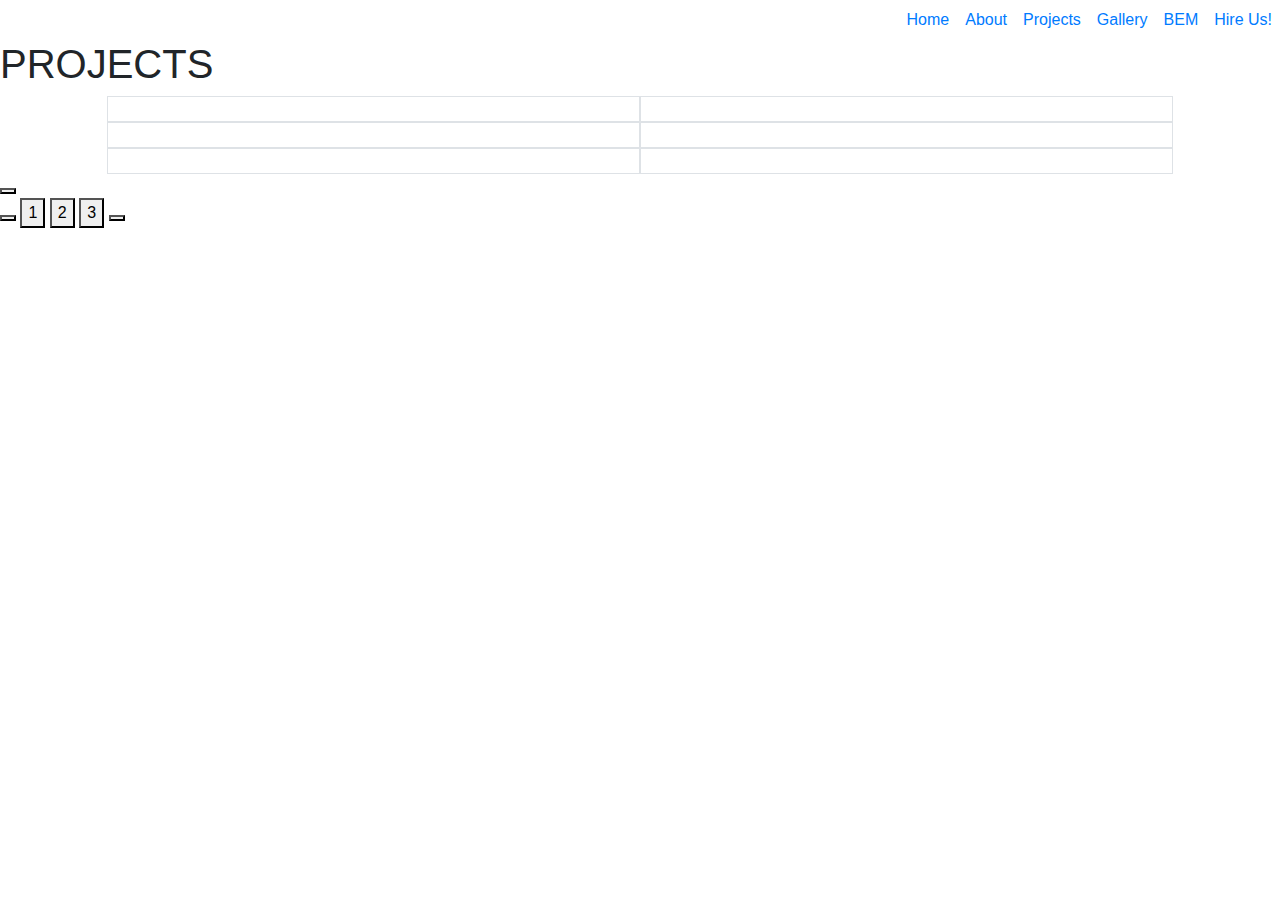
==== index.html @ 16f884eb "Add files via upload" ====
<!DOCTYPE html>
<html lang="en">
<head>
    <meta charset="UTF-8">
    <meta name="viewport" content="width=device-width, initial-scale=1.0">
    <meta http-equiv="X-UA-Compatible" content="ie=edge">
    <title>BISMIT Projects</title>
    <link rel="icon" type="image/ico" href="imgs/logoBisMitSmall.png" />
    <!-- CDN -->
    <link rel="stylesheet" href="https://stackpath.bootstrapcdn.com/bootstrap/4.3.1/css/bootstrap.min.css" integrity="sha384-ggOyR0iXCbMQv3Xipma34MD+dH/1fQ784/j6cY/iJTQUOhcWr7x9JvoRxT2MZw1T" crossorigin="anonymous">
    <!-- CSS -->
    <link rel="stylesheet" href="https://use.fontawesome.com/releases/v5.3.1/css/all.css" integrity="sha384-mzrmE5qonljUremFsqc01SB46JvROS7bZs3IO2EmfFsd15uHvIt+Y8vEf7N7fWAU" crossorigin="anonymous">
    <link rel="stylesheet" href="main.css">
    <!-- Fonts -->
    <link href="https://fonts.googleapis.com/css?family=Muli&display=swap" rel="stylesheet">
    <link href="https://fonts.googleapis.com/css?family=Rubik:700&display=swap" rel="stylesheet">
</head>
<body>
  <!-- navbar -->
    <nav class="navbar navbar-expand-lg p-0">
        <a class="navbar-brand pl-2" href="#"><img id="logo"src="imgs/logoBisMit.png" alt=""></a>
        <button id="burger" class="navbar-toggler navbar-dark" type="button" data-toggle="collapse" data-target="#navbarNav" aria-controls="navbarNav" aria-expanded="false" aria-label="Toggle navigation">
          <span class="navbar-toggler-icon"></span>
        </button>
        <div class="collapse navbar-collapse my-0" id="navbarNav">
          <ul id="navElements"class="navbar-nav ml-auto align-items-center">
            <li class="nav-item">
              <a class="nav-link" href="#">Home <span class="sr-only">(current)</span></a>
            </li>
            <li class="nav-item">
              <a class="nav-link" href="#">About</a>
            </li>
            <li class="nav-item">
              <a id="active" class="nav-link" href="#">Projects</a>
            </li>
            <li class="nav-item">
              <a class="nav-link" href="#">Gallery</a>
            </li>
            <li class="nav-item">
              <a class="nav-link" href="#">BEM</a>
            </li>
            <li id="hireUs"class="nav-item">
              <a class="nav-link" href="#">Hire Us!</a>
            </li>
          </ul>
        </div>
      </nav>
      <!-- end of navbar -->
      <!-- beginning of gallery section -->
      <section class="gallery">
        <div id="header"><h1 id="mainTitle">PROJECTS</h1></div>
        <div class="content">
            <div class="tiles container-fluid">
                <div class="row flex-wrap justify-content-center">
                  <div class="tile col-10 col-md-5 border"><img class="img-fluid" src="imgs/webPage.png" alt=""></div>
                  <div class="tile col-10 col-md-5 border"><img class="img-fluid" src="imgs/webPage.png" alt=""></div>
                </div>
            </div>
            <div class="tiles container-fluid">
                <div class="row justify-content-center">
                  <div class="tile col-10 col-md-5 border"><img class="img-fluid" src="imgs/webPage.png" alt=""></div>
                  <div class="tile col-10 col-md-5 border"><img class="img-fluid" src="imgs/webPage.png" alt=""></div>
                </div>
            </div>
            <div class="tiles container-fluid">
                <div class="row justify-content-center">
                  <div class="tile col-10 col-md-5 border"><img class="img-fluid" src="imgs/webPage.png" alt=""></div>
                  <div class="tile col-10 col-md-5 border"><img class="img-fluid" src="imgs/webPage.png" alt=""></div>
                </div>
            </div>
        </div>
        <!-- scroll to top button -->
        <button id="upBtn"><i class="fas fa-chevron-up fa-2x"></i></button>
        <!-- page numbers -->
        <div id="paginator">
            <button class="sideBtn"><i class="fas fa-chevron-left fa-2x"></i></button>
            <button class="numBtn">1</button>
            <button class="numBtn">2</button>
            <button class="numBtn">3</button>
            <button class="sideBtn"><i class="fas fa-chevron-right fa-2x sideBtn"></i></button>
        </div>
      </section>
      <!-- other sections -->
      <section class="contact"></section>
      <section class="location"></section>
      <section class="sosmed"></section>
</body>
<!-- scripts -->
<script src="main.js"></script>
<script src="https://code.jquery.com/jquery-3.3.1.slim.min.js" integrity="sha384-q8i/X+965DzO0rT7abK41JStQIAqVgRVzpbzo5smXKp4YfRvH+8abtTE1Pi6jizo" crossorigin="anonymous"></script>
<script src="https://cdnjs.cloudflare.com/ajax/libs/popper.js/1.14.7/umd/popper.min.js" integrity="sha384-UO2eT0CpHqdSJQ6hJty5KVphtPhzWj9WO1clHTMGa3JDZwrnQq4sF86dIHNDz0W1" crossorigin="anonymous"></script>
<script src="https://stackpath.bootstrapcdn.com/bootstrap/4.3.1/js/bootstrap.min.js" integrity="sha384-JjSmVgyd0p3pXB1rRibZUAYoIIy6OrQ6VrjIEaFf/nJGzIxFDsf4x0xIM+B07jRM" crossorigin="anonymous"></script>
</html>
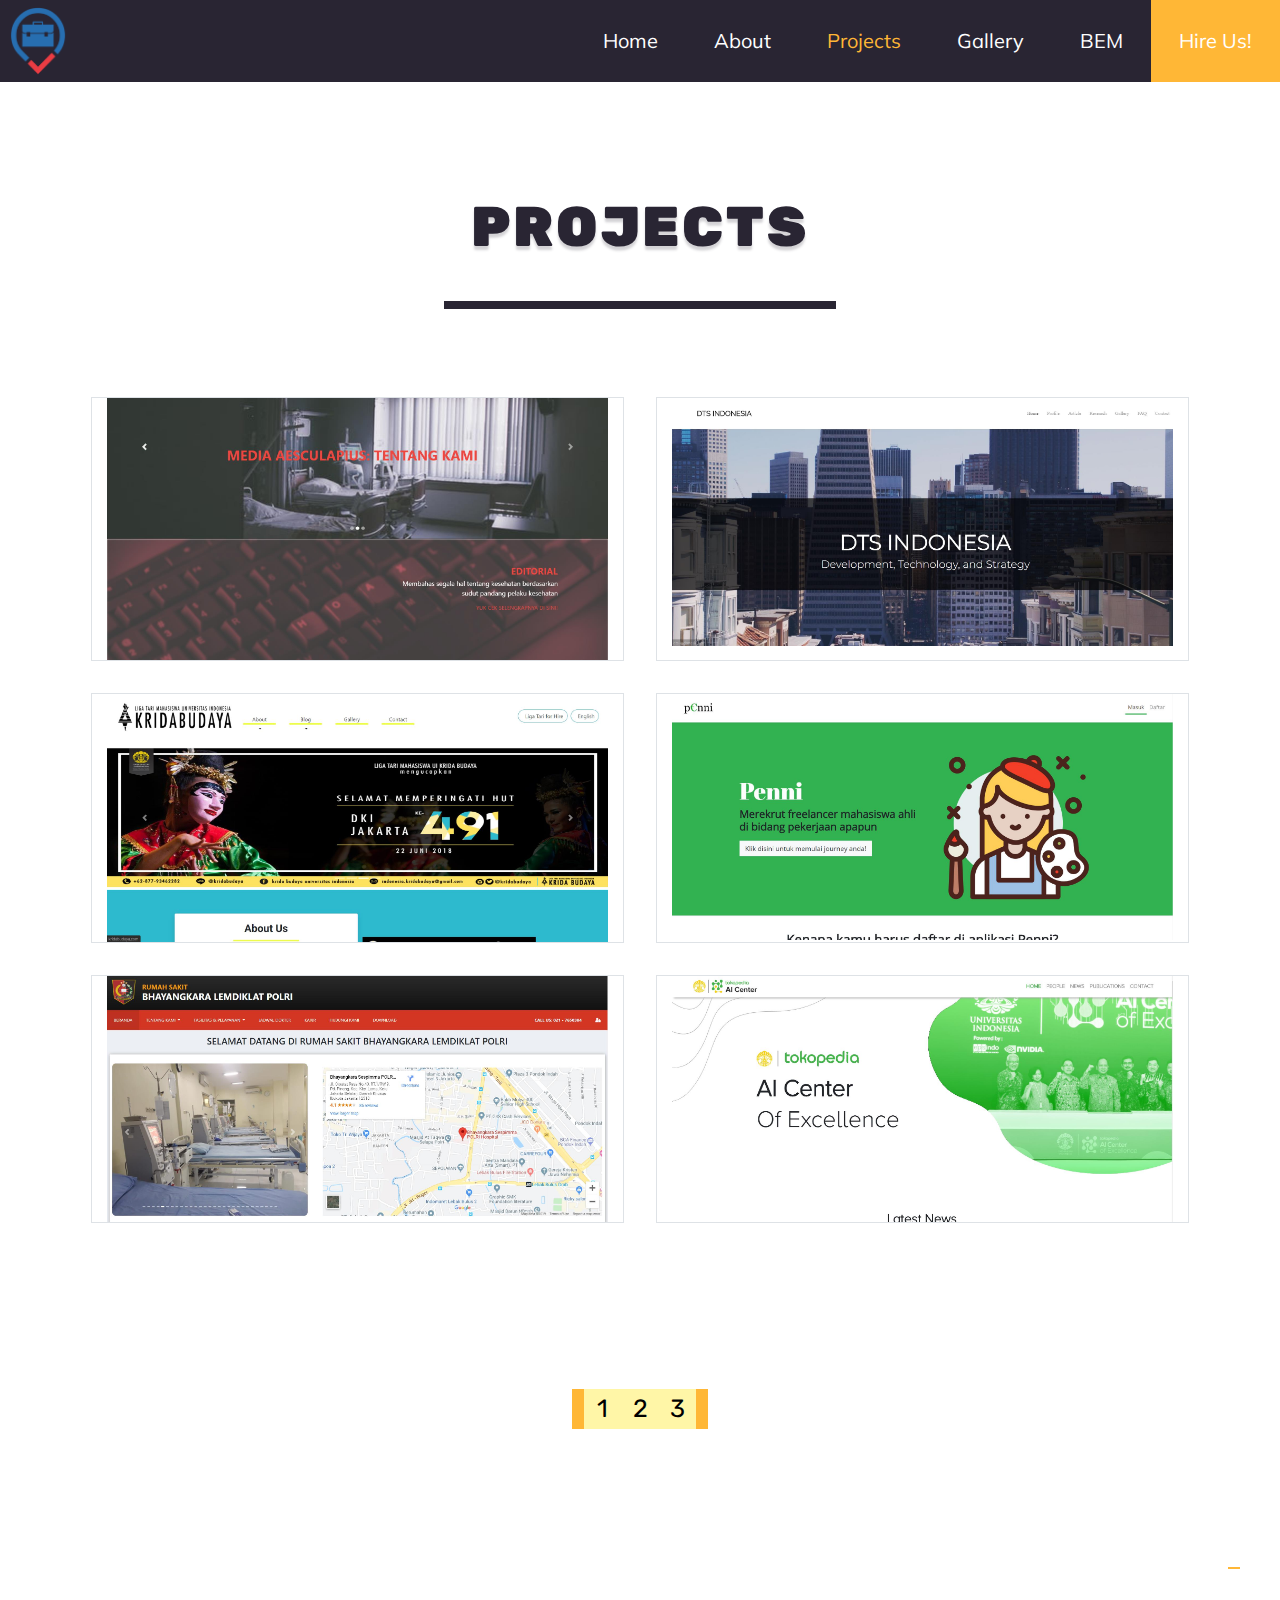
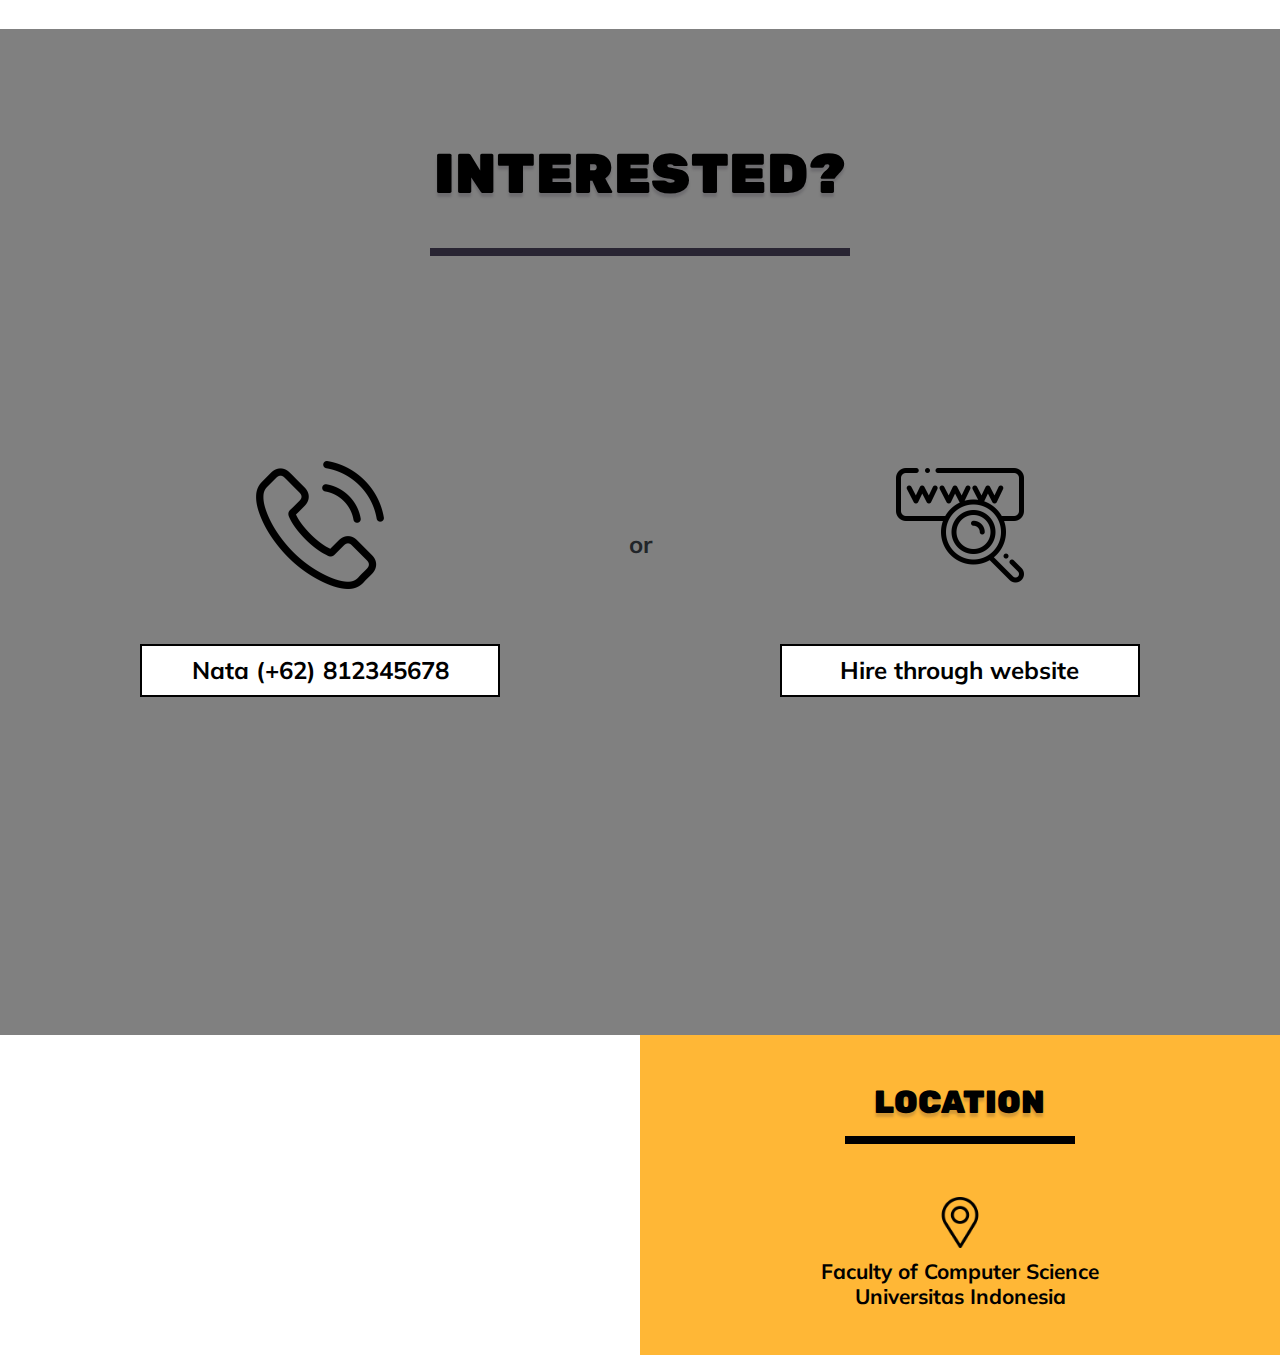
==== commit a3a637da: "apis commit tadi malam" ====
--- a/index.html
+++ b/index.html
@@ -1,93 +1,326 @@
-<!DOCTYPE html>
-<html lang="en">
-<head>
-    <meta charset="UTF-8">
-    <meta name="viewport" content="width=device-width, initial-scale=1.0">
-    <meta http-equiv="X-UA-Compatible" content="ie=edge">
-    <title>BISMIT Projects</title>
-    <link rel="icon" type="image/ico" href="imgs/logoBisMitSmall.png" />
-    <!-- CDN -->
-    <link rel="stylesheet" href="https://stackpath.bootstrapcdn.com/bootstrap/4.3.1/css/bootstrap.min.css" integrity="sha384-ggOyR0iXCbMQv3Xipma34MD+dH/1fQ784/j6cY/iJTQUOhcWr7x9JvoRxT2MZw1T" crossorigin="anonymous">
-    <!-- CSS -->
-    <link rel="stylesheet" href="https://use.fontawesome.com/releases/v5.3.1/css/all.css" integrity="sha384-mzrmE5qonljUremFsqc01SB46JvROS7bZs3IO2EmfFsd15uHvIt+Y8vEf7N7fWAU" crossorigin="anonymous">
-    <link rel="stylesheet" href="main.css">
-    <!-- Fonts -->
-    <link href="https://fonts.googleapis.com/css?family=Muli&display=swap" rel="stylesheet">
-    <link href="https://fonts.googleapis.com/css?family=Rubik:700&display=swap" rel="stylesheet">
-</head>
-<body>
-  <!-- navbar -->
-    <nav class="navbar navbar-expand-lg p-0">
-        <a class="navbar-brand pl-2" href="#"><img id="logo"src="imgs/logoBisMit.png" alt=""></a>
-        <button id="burger" class="navbar-toggler navbar-dark" type="button" data-toggle="collapse" data-target="#navbarNav" aria-controls="navbarNav" aria-expanded="false" aria-label="Toggle navigation">
-          <span class="navbar-toggler-icon"></span>
-        </button>
-        <div class="collapse navbar-collapse my-0" id="navbarNav">
-          <ul id="navElements"class="navbar-nav ml-auto align-items-center">
-            <li class="nav-item">
-              <a class="nav-link" href="#">Home <span class="sr-only">(current)</span></a>
-            </li>
-            <li class="nav-item">
-              <a class="nav-link" href="#">About</a>
-            </li>
-            <li class="nav-item">
-              <a id="active" class="nav-link" href="#">Projects</a>
-            </li>
-            <li class="nav-item">
-              <a class="nav-link" href="#">Gallery</a>
-            </li>
-            <li class="nav-item">
-              <a class="nav-link" href="#">BEM</a>
-            </li>
-            <li id="hireUs"class="nav-item">
-              <a class="nav-link" href="#">Hire Us!</a>
-            </li>
-          </ul>
-        </div>
-      </nav>
-      <!-- end of navbar -->
-      <!-- beginning of gallery section -->
-      <section class="gallery">
-        <div id="header"><h1 id="mainTitle">PROJECTS</h1></div>
-        <div class="content">
-            <div class="tiles container-fluid">
-                <div class="row flex-wrap justify-content-center">
-                  <div class="tile col-10 col-md-5 border"><img class="img-fluid" src="imgs/webPage.png" alt=""></div>
-                  <div class="tile col-10 col-md-5 border"><img class="img-fluid" src="imgs/webPage.png" alt=""></div>
-                </div>
-            </div>
-            <div class="tiles container-fluid">
-                <div class="row justify-content-center">
-                  <div class="tile col-10 col-md-5 border"><img class="img-fluid" src="imgs/webPage.png" alt=""></div>
-                  <div class="tile col-10 col-md-5 border"><img class="img-fluid" src="imgs/webPage.png" alt=""></div>
-                </div>
-            </div>
-            <div class="tiles container-fluid">
-                <div class="row justify-content-center">
-                  <div class="tile col-10 col-md-5 border"><img class="img-fluid" src="imgs/webPage.png" alt=""></div>
-                  <div class="tile col-10 col-md-5 border"><img class="img-fluid" src="imgs/webPage.png" alt=""></div>
-                </div>
-            </div>
-        </div>
-        <!-- scroll to top button -->
-        <button id="upBtn"><i class="fas fa-chevron-up fa-2x"></i></button>
-        <!-- page numbers -->
-        <div id="paginator">
-            <button class="sideBtn"><i class="fas fa-chevron-left fa-2x"></i></button>
-            <button class="numBtn">1</button>
-            <button class="numBtn">2</button>
-            <button class="numBtn">3</button>
-            <button class="sideBtn"><i class="fas fa-chevron-right fa-2x sideBtn"></i></button>
-        </div>
-      </section>
-      <!-- other sections -->
-      <section class="contact"></section>
-      <section class="location"></section>
-      <section class="sosmed"></section>
-</body>
-<!-- scripts -->
-<script src="main.js"></script>
-<script src="https://code.jquery.com/jquery-3.3.1.slim.min.js" integrity="sha384-q8i/X+965DzO0rT7abK41JStQIAqVgRVzpbzo5smXKp4YfRvH+8abtTE1Pi6jizo" crossorigin="anonymous"></script>
-<script src="https://cdnjs.cloudflare.com/ajax/libs/popper.js/1.14.7/umd/popper.min.js" integrity="sha384-UO2eT0CpHqdSJQ6hJty5KVphtPhzWj9WO1clHTMGa3JDZwrnQq4sF86dIHNDz0W1" crossorigin="anonymous"></script>
-<script src="https://stackpath.bootstrapcdn.com/bootstrap/4.3.1/js/bootstrap.min.js" integrity="sha384-JjSmVgyd0p3pXB1rRibZUAYoIIy6OrQ6VrjIEaFf/nJGzIxFDsf4x0xIM+B07jRM" crossorigin="anonymous"></script>
+<!DOCTYPE html>
+<html lang="en">
+<head>
+    <meta charset="UTF-8">
+    <meta name="viewport" content="width=device-width, initial-scale=1.0">
+    <meta http-equiv="X-UA-Compatible" content="ie=edge">
+    <title>BISMIT Projects</title>
+    <link rel="icon" type="image/ico" href="imgs/logoBisMitSmall.png" />
+    <!-- CDN -->
+    <link rel="stylesheet" href="https://stackpath.bootstrapcdn.com/bootstrap/4.3.1/css/bootstrap.min.css" integrity="sha384-ggOyR0iXCbMQv3Xipma34MD+dH/1fQ784/j6cY/iJTQUOhcWr7x9JvoRxT2MZw1T" crossorigin="anonymous">
+    <!-- CSS -->
+    <link rel="stylesheet" href="https://use.fontawesome.com/releases/v5.3.1/css/all.css" integrity="sha384-mzrmE5qonljUremFsqc01SB46JvROS7bZs3IO2EmfFsd15uHvIt+Y8vEf7N7fWAU" crossorigin="anonymous">
+    <link rel="stylesheet" href="main.css">
+    <link rel="stylesheet" type="text/css" href="pop-up.css">
+    <!-- Fonts -->
+    <link href="https://fonts.googleapis.com/css?family=Muli&display=swap" rel="stylesheet">
+    <link href="https://fonts.googleapis.com/css?family=Rubik:700&display=swap" rel="stylesheet">
+</head>
+<body>
+  <!-- navbar -->
+    <nav class="navbar navbar-expand-lg p-0">
+        <a class="navbar-brand pl-2" href="#"><img id="logo"src="imgs/logoBisMit.png" alt=""></a>
+        <button id="burger" class="navbar-toggler navbar-dark" type="button" data-toggle="collapse" data-target="#navbarNav" aria-controls="navbarNav" aria-expanded="false" aria-label="Toggle navigation">
+          <span class="navbar-toggler-icon"></span>
+        </button>
+        <div class="collapse navbar-collapse my-0" id="navbarNav">
+          <ul id="navElements"class="navbar-nav ml-auto align-items-center">
+            <li class="nav-item">
+              <a class="nav-link" href="#">Home <span class="sr-only">(current)</span></a>
+            </li>
+            <li class="nav-item">
+              <a class="nav-link" href="#">About</a>
+            </li>
+            <li class="nav-item">
+              <a id="active" class="nav-link" href="#">Projects</a>
+            </li>
+            <li class="nav-item">
+              <a class="nav-link" href="#">Gallery</a>
+            </li>
+            <li class="nav-item">
+              <a class="nav-link" href="#">BEM</a>
+            </li>
+            <li id="hireUs"class="nav-item">
+              <a class="nav-link" href="#">Hire Us!</a>
+            </li>
+          </ul>
+        </div>
+      </nav>
+      <!-- end of navbar -->
+      <!--beginning of pop-up section -->
+      <section>
+        <div class="pop-up"  id="popUp">
+          <div class="pop">
+            <div class="exit-btn" onclick="exitBtn(1)">&#8592; click to back</div>
+            <div class="content1">
+              <div class="group gambar">
+                <div class="model"><img class="img-fluid"src="imgs/slide/beraniSehat(1).jpg" alt=""></div>
+                <div class="model"><img class="img-fluid"src="imgs/slide/beraniSehat(2).jpg" alt=""></div>
+                <div class="model"><img class="img-fluid"src="imgs/slide/beraniSehat(3).jpg" alt=""></div>
+                <table>
+                  <tr>
+                      <th ><img class="img-fluid select" src="imgs/slide/beraniSehat(1).jpg" alt="" onclick="slide(1)"></th>
+                      <th ><img class="img-fluid select" src="imgs/slide/beraniSehat(2).jpg" alt="" onclick="slide(2)"></th>
+                      <th ><img class="img-fluid select" src="imgs/slide/beraniSehat(3).jpg" alt="" onclick="slide(3)"></th>
+                  </tr>
+                </table>
+              </div>
+              <div class="group description">     
+                <div class="judul">
+                  <h4>Berani Sehat</h4>
+                  <div class="garis"></div>
+                </div>
+                <div class="isi"><p>Beranisehat.com diluncurkan pada tahun 2014 oleh Media Aesculapius, sebuah badan mahasiswa di Fakultas Kedokteran Universitas Indonesia yang telah dikenal sepak terjangnya sejak 1970. Selain Beranisehat.com, Media Aesculapius telah lebih dari separuh abad mengirimkan Surat Kabar Media Aesculapius ke dokter-dokter di seluruh pelosok Indonesia. Karya lainnya dari Media Aesculapius adalah buku Kapita Selekta Kedokteran, kini telah mencapai edisi IV, yang menjadi pegangan tidak hanya dokter dan mahasiswa kedokteran, namun juga kalangan keperawatan dan profesi medis lainnya</p></div>
+                <a class="ancor" href="http://beranisehat.com/">beranisehat.com</a>
+              </div>
+            </div>
+          </div>
+        </div>
+        <div class="pop-up"  id="popUp">
+          <div class="pop">
+            <div class="exit-btn" onclick="exitBtn(2)">&#8592; click to back</div>
+            <div class="content1">
+              <div class="group gambar">
+                <div class="model"><img class="img-fluid"src="imgs/slide/dtsIndonesia(1).jpg" alt=""></div>
+                <div class="model"><img class="img-fluid"src="imgs/slide/dtsIndonesia(2).jpg" alt=""></div>
+                <div class="model"><img class="img-fluid"src="imgs/slide/dtsIndonesia(3).jpg" alt=""></div>
+                <table>
+                  <tr>
+                      <th ><img class="img-fluid select" src="imgs/slide/dtsIndonesia(1).jpg" alt="" onclick="slide(1)"></th>
+                      <th ><img class="img-fluid select" src="imgs/slide/dtsIndonesia(2).jpg" alt="" onclick="slide(2)"></th>
+                      <th ><img class="img-fluid select" src="imgs/slide/dtsIndonesia(3).jpg" alt="" onclick="slide(3)"></th>
+                  </tr>
+                </table>
+              </div>
+              <div class="group description">     
+                <div class="judul">
+                  <h4>DST Indonesia</h4>
+                  <div class="garis"></div>
+                </div>
+                <div class="isi"><p>DTS Indonesia atau Development, Technology, and Strategy adalah sebuah organisasi yang berfokus kepada research di bidang ekonomi. DTS didirikan oleh orang-orang yang expert pada bidangnya masing-masing.</p></div>
+                <a class="ancor" href="http://www.dts-indonesia.com/">www.dts-indonesia.com</a>
+              </div>
+            </div>
+          </div>
+        </div>
+        <div class="pop-up"  id="popUp">
+          <div class="pop">
+            <div class="exit-btn" onclick="exitBtn(3)">&#8592; click to back</div>
+            <div class="content1">
+              <div class="group gambar">
+                <div class="model"><img class="img-fluid"src="imgs/slide/kriaBudaya(1).jpg" alt=""></div>
+                <div class="model"><img class="img-fluid"src="imgs/slide/kriaBudaya(2).jpg" alt=""></div>
+                <div class="model"><img class="img-fluid"src="imgs/slide/kriaBudaya(3).jpg" alt=""></div>
+                <table>
+                  <tr>
+                      <th ><img class="img-fluid select" src="imgs/slide/kriaBudaya(1).jpg" alt="" onclick="slide(1)"></th>
+                      <th ><img class="img-fluid select" src="imgs/slide/kriaBudaya(2).jpg" alt="" onclick="slide(2)"></th>
+                      <th ><img class="img-fluid select" src="imgs/slide/kriaBudaya(3).jpg" alt="" onclick="slide(3)"></th>
+                  </tr>
+                </table>
+              </div>
+              <div class="group description">     
+                <div class="judul">
+                  <h4>Kria Budaya</h4>
+                  <div class="garis"></div>
+                </div>
+                <div class="isi"><p>Founded on February, 17th 1983, the group with great name of the country’s leading university: Universitas Indonesia; and has been participating in various competitions and festivals, both domestic and international scale. Liga Tari Mahasiswa Universitas Indonesia Krida Budaya is a student organization focusing on preserving and developing folklore dances and music. In the course of time, Krida Budaya has grown into a phenomenal dance group that focused to wider dance perspectives. Its members, nowadays, also learn basic ballet, contemporary dance, and modern dance in additional to folklore dance. The group would not have come this far without guidance from numerous highly dedicated people that constantly accompanying them; the seniors, dance mentors, Tom Ibnur (as the Artistic Director) and A.G. Sudibyo (as the Advisor).</p></div>
+                <a class="ancor" href="http://kridabudaya.com/">kriabudaya.com</a>
+              </div>
+            </div>
+          </div>
+        </div>
+        <div class="pop-up"  id="popUp">
+          <div class="pop">
+            <div class="exit-btn" onclick="exitBtn(4)">&#8592; click to back</div>
+            <div class="content1">
+              <div class="group gambar">
+                <div class="model"><img class="img-fluid"src="imgs/slide/Penny(1).jpg" alt=""></div>
+                <div class="model"><img class="img-fluid"src="imgs/slide/Penny(2).jpg" alt=""></div>
+                <div class="model"><img class="img-fluid"src="imgs/slide/Penny(3).jpg" alt=""></div>
+                <table>
+                  <tr>
+                      <th ><img class="img-fluid select" src="imgs/slide/Penny(1).jpg" alt="" onclick="slide(1)"></th>
+                      <th ><img class="img-fluid select" src="imgs/slide/Penny(2).jpg" alt="" onclick="slide(2)"></th>
+                      <th ><img class="img-fluid select" src="imgs/slide/Penny(3).jpg" alt="" onclick="slide(3)"></th>
+                  </tr>
+                </table>
+              </div>
+              <div class="group description">     
+                <div class="judul">
+                  <h4>Penni</h4>
+                  <div class="garis"></div>
+                </div>
+                <div class="isi"><p>Penni.id merupakan tempat bagi mahasiswa untuk mencari pekerjaan sampingan demi mendapatkan penghasilan.</p></div>
+                <a class="ancor" href="http://penni.id">penni.id</a>
+              </div>
+            </div>
+          </div>
+        </div>
+        <div class="pop-up"  id="popUp">
+          <div class="pop">
+            <div class="exit-btn" onclick="exitBtn(5)">&#8592; click to back</div>
+            <div class="content1">
+              <div class="group gambar">
+                <div class="model"><img class="img-fluid"src="imgs/slide/Polri(1).jpg" alt=""></div>
+                <div class="model"><img class="img-fluid"src="imgs/slide/Polri(2).jpg" alt=""></div>
+                <div class="model"><img class="img-fluid"src="imgs/slide/Polri(3).jpg" alt=""></div>
+                <table>
+                  <tr>
+                      <th ><img class="img-fluid select" src="imgs/slide/Polri(1).jpg" alt="" onclick="slide(1)"></th>
+                      <th ><img class="img-fluid select" src="imgs/slide/Polri(2).jpg" alt="" onclick="slide(2)"></th>
+                      <th ><img class="img-fluid select" src="imgs/slide/Polri(3).jpg" alt="" onclick="slide(3)"></th>
+                  </tr>
+                </table>
+              </div>
+              <div class="group description">     
+                <div class="judul">
+                  <h4>Rumah Sakit Bhayangkara Lemdiklat Polri</h4>
+                  <div class="garis"></div>
+                </div>
+                <div class="isi"><p>si monyet itu sok pinter orangnya. dia itu sangat suka memasak. masaknya pasti yang aneh aneh, kalau ngak sup ikan, ya sup buaya. ngak ngerti juga sama dianya gimana. kalau makan ngak kontrol, semua di hamok. gila lah orangnya</p></div>
+                <a class="ancor" href="http://rumkitbhayangkaralemdiklatpolri.com/">rumkitbhayangkaralemdiklatpolri.com</a>
+              </div>
+            </div>
+          </div>
+        </div>
+        <div class="pop-up"  id="popUp">
+          <div class="pop">
+            <div class="exit-btn" onclick="exitBtn(6)">&#8592; click to back</div>
+            <div class="content1">
+              <div class="group gambar">
+                <div class="model"><img class="img-fluid"src="imgs/slide/TokopediaAICenter(1).jpg" alt=""></div>
+                <div class="model"><img class="img-fluid"src="imgs/slide/TokopediaAICenter(2).jpg" alt=""></div>
+                <div class="model"><img class="img-fluid"src="imgs/slide/TokopediaAICenter(3).jpg" alt=""></div>
+                <table>
+                  <tr>
+                      <th ><img class="img-fluid select" src="imgs/slide/TokopediaAICenter(1).jpg" alt="" onclick="slide(1)"></th>
+                      <th ><img class="img-fluid select" src="imgs/slide/TokopediaAICenter(2).jpg" alt="" onclick="slide(2)"></th>
+                      <th ><img class="img-fluid select" src="imgs/slide/TokopediaAICenter(3).jpg" alt="" onclick="slide(3)"></th>
+                  </tr>
+                </table>
+              </div>
+              <div class="group description">     
+                <div>
+                  <h4>Tokopedia AI Center</h4>
+                  <div class="garis"></div>
+                </div>
+                <div class="isi"><p>Tokopedia AI Center adalah sebuah tempat pengembangan AI di Universitas Indonesia yang terletak di Fakultas Ilmu Komputer Indonesia. AI Center ini berfokus kepada penelitian dan pengembangan untuk memajukan kecerdasan buatan di Indonesia.</p></div>
+                <a class="ancor" href="https://tokopedia-ai.cs.ui.ac.id/">tokopedia-ai.cs.ui.ac.id</a>
+              </div>
+            </div>
+          </div>
+        </div>
+      </section>   
+      <!--end of pop-up section -->
+      <!-- beginning of gallery section -->
+      <section class="gallery">
+        <div class="header"><h1 class="mainTitle">PROJECTS</h1></div>
+        <div class="content">
+            <div class="tiles container-fluid">
+                <div class="row flex-wrap justify-content-center">
+                  <div class="tile col-10 col-md-5 border"><div class="hover" onmouseout="mouseout(1)" onclick="pop(1)">Berani Sehat</div><img class="img-fluid" onmouseover="mouseover(1)" src="imgs/slide/beraniSehat(1).jpg" alt=""></div>
+                  <div class="tile col-10 col-md-5 border"><div class="hover" onmouseout="mouseout(2)" onclick="pop(2)">DST Indonesia</div><img class="img-fluid" onmouseover="mouseover(2)" src="imgs/slide/dtsIndonesia(1).jpg" alt=""></div>
+                </div>
+            </div>
+            <div class="tiles container-fluid">
+                <div class="row justify-content-center">
+                  <div class="tile col-10 col-md-5 border"><div class="hover" onmouseout="mouseout(3)" onclick="pop(3)">Kria Budaya</div><img class="img-fluid" onmouseover="mouseover(3)" src="imgs/slide/kriaBudaya(1).jpg" alt=""></div>
+                  <div class="tile col-10 col-md-5 border"><div class="hover" onmouseout="mouseout(4)" onclick="pop(4)">Penni</div><img class="img-fluid" onmouseover="mouseover(4)" src="imgs/slide/Penny(1).jpg" alt=""></div>
+                </div>
+            </div>
+            <div class="tiles container-fluid">
+                <div class="row justify-content-center">
+                  <div class="tile col-10 col-md-5 border"><div class="hover" onmouseout="mouseout(5)" onclick="pop(5)">Bhayangkara Lemdiklat Polri</div><img class="img-fluid" onmouseover="mouseover(5)" src="imgs/slide/Polri(1).jpg" alt=""></div>
+                  <div class="tile col-10 col-md-5 border"><div class="hover" onmouseout="mouseout(6)" onclick="pop(6)">Tokopedia AI Center</div><img class="img-fluid" onmouseover="mouseover(6)" src="imgs/slide/TokopediaAICenter(1).jpg" alt=""></div>
+                </div>
+            </div>
+        </div>
+        <!-- scroll to top button -->
+        <button id="upBtn"><i class="fas fa-chevron-up fa-2x"></i></button>
+        <!-- page numbers -->
+        <div id="paginator">
+            <button class="sideBtn"><i class="fas fa-chevron-left fa-2x"></i></button>
+            <button class="numBtn">1</button>
+            <button class="numBtn">2</button>
+            <button class="numBtn">3</button>
+            <button class="sideBtn"><i class="fas fa-chevron-right fa-2x sideBtn"></i></button>
+        </div>
+      </section>
+      <!-- other sections -->
+      <section class="contact">
+        <div class="header"><h1 id="contactTitle" class="mainTitle">INTERESTED?</h1></div>
+        <div class="contactElements container-fluid">
+          <div class="row justify-content-center">
+            <div class="col-10 col-lg-5 contactElement flex-column align-items-center d-flex justify-content-center">
+              <a class="contactBtn">
+                <img class="img-fluid" src="imgs/phone-call.png" alt="">
+              </a>
+              <h2 target="_blank" href="tel:+6287788080742" class="contactDesc">Nata (+62) 812345678</h2>
+            </div>
+            <div class="col-10 col-lg-5 contactElement flex-column align-items-center d-flex justify-content-center order-2">
+              <a target="_blank" href="https://bem.cs.ui.ac.id/bismit-final/" class="contactBtn">
+                  <img class="img-fluid" src="imgs/search.png" alt="">
+              </a>
+              <h2 class="contactDesc">Hire through website</h2>
+            </div>
+            <div class="col-10 col-lg-1 contactElement flex-column align-items-center d-flex justify-content-center pt-5">
+              <h4>or</h4>
+            </div>
+          </div>
+        </div>
+      </section>
+      <section class="location">
+        <div class="locationElements container-fluid">
+          <div class="row">
+            <div class="google-maps locationElement col-12 col-md-6">
+              <iframe src="https://www.google.com/maps/embed?pb=!1m18!1m12!1m3!1d3965.22750904618!2d106.82649991413908!3d-6.364595564031364!2m3!1f0!2f0!3f0!3m2!1i1024!2i768!4f13.1!3m3!1m2!1s0x2e69ec1ad14fb6cf%3A0xc94e4d829420fa15!2sFaculty%20of%20Computer%20Science%2C%20University%20of%20Indonesia!5e0!3m2!1sen!2sid!4v1572840712779!5m2!1sen!2sid" width="600" height="400" frameborder="0" style="border:0;" allowfullscreen=""></iframe>
+            </div>
+              <div id="locationLabel" class="locationElement col-12 col-md-6 m-0 p-0">
+                <div class="header"><h3 id="locationTitle">LOCATION</h3></div>
+                <div id="locationDesc" class="flex-column align-items-center d-flex justify-content-center">
+                  <img class="img-fluid" src="imgs/pin.png" alt="">
+                  <h4>Faculty of Computer Science</br>Universitas Indonesia</h4>
+                </div>
+              </div>
+          </div>
+        </div>
+      </section>
+      <section class="sosmed" style="display: none;">
+        <div class="container-fluid p-0">
+          <div class="row">
+            <div class="col-12 col-md-8">
+              <div id="email">
+                  <div id="form_title" class="d-flex align-items-center">
+                      <span>
+                          <h1>REACH US</h1>
+                      </span>
+                      <img class="img-fluid" src="imgs/logoBisMitFix.png" alt="">
+                      <img class="img-fluid" src="imgs/logo-bem.png" alt="">
+                    </div>
+                    <form method="post" action="send_mail.php">
+                      <div id="id">
+                          <input type="text" name="first_name" placeholder="Name" required>
+                          <input type="email" name="email_address" placeholder="Email">
+                      </div>
+                      <div>
+                          <textarea name="comments" maxlength="500" placeholder="Type your message here..."></textarea>
+                      </div>
+                      <div id="submitBtn" class="d-flex justify-content-end">
+                          <button>Submit</button>
+                      </div>
+                    </form>
+              </div>
+            </div>
+            <div id="links" class="col-12 col-md-4"></div>
+          </div>
+        </div>
+      </section>
+</body>
+<!-- scripts -->
+<script src="main.js"></script>
+<script type="text/javascript" src="pop-up.js"></script>
+<script src="https://code.jquery.com/jquery-3.3.1.slim.min.js" integrity="sha384-q8i/X+965DzO0rT7abK41JStQIAqVgRVzpbzo5smXKp4YfRvH+8abtTE1Pi6jizo" crossorigin="anonymous"></script>
+<script src="https://cdnjs.cloudflare.com/ajax/libs/popper.js/1.14.7/umd/popper.min.js" integrity="sha384-UO2eT0CpHqdSJQ6hJty5KVphtPhzWj9WO1clHTMGa3JDZwrnQq4sF86dIHNDz0W1" crossorigin="anonymous"></script>
+<script src="https://stackpath.bootstrapcdn.com/bootstrap/4.3.1/js/bootstrap.min.js" integrity="sha384-JjSmVgyd0p3pXB1rRibZUAYoIIy6OrQ6VrjIEaFf/nJGzIxFDsf4x0xIM+B07jRM" crossorigin="anonymous"></script>
 </html>--- a/main.css
+++ b/main.css
@@ -0,0 +1,397 @@
+body {
+    font-family:"muli";
+    overflow-x:hidden;
+}
+
+/* navbar ----------------------------------------------------------------------------------------------------------------------------*/
+li:hover {
+    background:#FFB736;
+    transition: all .5s;
+}
+
+.navbar {
+    background: #292533;
+    font-size: 20px;
+}
+
+.nav-link {
+    color:white;
+}
+
+.nav-item #active{
+    color:#FFB736;
+}
+
+#active:hover{
+    color:#292533;
+}
+
+#burger {
+    outline:none;
+}
+
+#logo {
+    width: 60px;
+}
+
+#navElements a:hover{
+    color:#353536;
+}
+
+@media (max-width:992px) {
+    li {
+        width:100vw;
+        padding-left:15px;
+    }
+}
+
+
+@media (min-width:992px){
+    .navbar li{
+        height:4.1em;
+        display:flex;
+        align-items: center;
+        padding: 0 20px;
+    }
+    #hireUs {
+        background:#FFB736;
+    }
+}
+/* end of navbar ---------------------------------------------------------------------------------------------------------------------*/
+
+
+
+/* SECTIONS */
+/* gallery elements ------------------------------------------------------------------------------------------------------------------*/
+
+.gallery {
+    background: white;
+    position: relative;
+}
+
+.content {
+    margin-top:4em;
+    margin-bottom:350px;
+}
+
+.tile {
+    width:100%;
+    height:auto;
+    margin:1em;
+}
+
+
+/* end of gallery elements ----------------------------------------------------------------------------------------------------------*/
+/* contact elements -----------------------------------------------------------------------------------------------------------------*/
+.contact {
+    background: grey;
+    position:relative;
+    /* The image used */
+    background-image: 
+        linear-gradient(
+        rgba(209, 209, 209, 0.7),
+        rgba(209, 209, 209, 0.7)
+      ),url(imgs/parallax.jpg);
+
+    /* Set a specific height */
+    /* height: 500px; */
+
+    /* Create the parallax scrolling effect */
+    background-attachment: fixed;
+    background-position: center;
+    background-repeat: no-repeat;
+    background-size: cover
+}
+
+
+.contactElements {
+    padding-bottom:250px;
+}
+
+.contactElement {
+    padding:0;
+    margin-top:5em;
+    margin-bottom:5em;
+}
+
+.contactBtn {
+    position:absolute;
+    background:none;
+    border:none;
+    margin:none;
+    padding:0;
+    width:8em;
+}
+
+.contactBtn:hover {
+    width:8.5em;
+    transition: all .1s;
+}
+
+.contactDesc {
+    position:relative;
+    background:white;
+    font-size:1.5em;
+    width:15em;
+    height:100%;
+    padding:10px;
+    text-align:center;
+    margin-top:300px;
+    font-weight: bold;
+    color:black;
+    border: 2px solid black;
+}
+
+.contact h4 {
+    font-weight: bold;
+}
+
+@media(max-width:1100px){
+    .contactBtn {
+        position:absolute;
+        background:none;
+        border:none;
+        margin:none;
+        padding:0;
+        width:7em;
+    }
+    .contactDesc {
+        position:relative;
+        background:white;
+        font-size:1.3em;
+        width:12em;
+        height:100%;
+        padding:10px;
+        text-align:center;
+        margin-top:200px;
+        font-weight: bold;
+        color:black;
+        border: 2px solid black;
+    }
+}
+
+/* end of contact elements ----------------------------------------------------------------------------------------------------------*/
+/* location elements ----------------------------------------------------------------------------------------------------------------*/
+.location {
+    position:relative;
+}
+
+.locationElement {
+    height:20em;
+}
+
+.google-maps {
+    position: relative;
+    /* This is the aspect ratio */
+    padding-bottom: 320px;
+    height: 0;
+    overflow:hidden;
+}
+
+.google-maps iframe {
+    position: absolute;
+    top: 0;
+    left: 0;
+    width: 100% !important;
+    height: 100% !important;
+}
+
+#locationTitle {
+    color: black;
+    text-shadow: 0px 4px 2.5px rgba(41, 37, 51,.2);
+    font-size: 2em;
+    font-weight: 900;
+    font-family: "rubik";
+    text-align:center;
+    margin-top:1.5em;
+    padding-bottom:15px;
+    border-bottom: 8px solid black;
+    width: 7.2em;
+}
+
+#locationLabel {
+    background: #FFB736;
+}
+
+#locationLabel img {
+    width:3.2em;
+}
+
+#locationDesc {
+    margin-top:2.8em;
+}
+
+#locationLabel h4 {
+    margin-top:.5em;
+    font-weight: bold;
+    font-size:1.3em;
+    color:black;
+    text-align: center;
+}
+
+/* end of location ------------------------------------------------------------------------------------------------------------------*/
+/* sosmed elements ------------------------------------------------------------------------------------------------------------------*/
+.sosmed {
+    background: #292533;
+    position:relative;
+}
+
+/* Form */
+form {
+    margin-top:2.5em;
+    width: 41em;
+}
+
+textarea {
+    width: 100%;
+    height:10em;
+}
+
+input,textarea {
+    background:none;
+    border:1.5px solid grey;
+}
+
+input[type=text] {
+    margin-right: .7em;
+}
+
+input[type=text],input[type=email] {
+    width:20em;
+    height:2.5em;
+}
+
+textarea::placeholder,input[type=text]::placeholder,input[type=email]::placeholder {
+    padding-left:1em;
+    color:white;
+    padding-top:.5em;
+    font-size: 1.3em;
+}
+
+#id {
+    margin-bottom:1.5em;
+}
+
+#email {
+    margin:2.5em;
+    margin-top:5em;
+}
+
+#submitBtn button {
+ background:#463056;
+ border:none;
+ color:white;
+ padding-left:2.5em;
+ padding-right:2.5em;
+ margin-top:.5em;
+ width:11em;
+ height:2.5em;
+ font-size:1.3em;
+}
+
+#form_title {
+    width:100%;
+}
+
+#form_title img {
+    max-width:5em;
+    height:auto;
+    margin: 0 .7em;
+}
+
+#form_title h1 {
+    width: 6.5em;
+    color:white;
+    font-family: "rubik";
+    font-size: 2em;
+    padding-bottom: .3em;
+    letter-spacing: 1.5px;
+    border-bottom: 8px solid white;
+    font-weight:900;
+}
+/* End of form */
+/* end of sosmed --------------------------------------------------------------------------------------------------------------------*/
+/*END OF SECTIONS */
+
+
+
+/* buttons */
+.sideBtn {
+    color:rgb(77, 55, 18);
+    background:#FFB736;
+    border: none;
+    outline:none;
+}
+
+.numBtn {
+    font-size: 25px;
+    border:none;
+    height: 100%;
+    width:1.5em;
+    background: #FFF6A7;
+}
+/* end of buttons */
+.header {
+    display:flex;
+    justify-content: center;
+}
+
+.mainTitle {
+    color: #292533;
+    text-shadow: 0px 4px 2.5px rgba(41, 37, 51,.2);
+    font-size: 3.5em;
+    font-weight: 900;
+    font-family: "rubik";
+    text-align:center;
+    margin-top:2em;
+    padding-bottom:40px;
+    letter-spacing: .05em;
+    border-bottom: 8px solid #292533;
+    width: 7em;
+}
+
+@media(max-width:768px) {
+    .mainTitle {
+        color: #292533;
+        text-shadow: 0px 4px 2.5px rgba(41, 37, 51,.2);
+        font-size: 3em;
+        font-weight: 900;
+        font-family: "rubik";
+        text-align:center;
+        margin-top:2em;
+        padding-bottom:40px;
+        letter-spacing: .05em;
+        border-bottom: 8px solid #292533;
+        width: 7em;
+    }
+    .contactBtn:hover {
+        width:8em;
+        transition: all .3s;
+    }
+}
+
+#contactTitle {
+    color:black;
+    letter-spacing: .01em;
+    width: 7.5em;
+}
+
+#paginator {
+    display:flex;
+    height:40px;
+    width:100vw;
+    position: relative;
+    bottom: 200px;
+    justify-content: center;
+    font-family: "rubik";
+}
+
+#upBtn {
+    color:rgb(77, 55, 18);
+    background:#FFB736;
+    border:none;
+    outline:none;
+    position: absolute;
+    bottom: 60px;
+    right:40px;
+}
--- a/pop-up.css
+++ b/pop-up.css
@@ -0,0 +1,143 @@
+.pop-up{
+	position: fixed;
+	display: none;
+	z-index: 5;
+	background-color: rgba(0, 0, 0, 0.85);
+	width: 100vw;
+	height: 100vh;
+	padding: 1em;
+	top: 0;
+	animation: pop 0.2s ease-in;
+	
+}
+
+.exit-btn{
+	font-size: 10px;
+	color: white;
+	cursor: pointer;
+}
+
+.pop{
+	display: flex;
+	justify-content: center;
+	height: 100%;
+	flex-direction: column;
+}
+
+.trans {
+	display: block;
+	opacity: 0;
+	transition: all 2s;
+}
+
+.content1{
+	width: 100%;
+	justify-content: space-around;
+	flex-direction: row;
+	display: flex;
+}
+.klik{
+	border: 5px solid #FFB736;
+}
+
+.model{
+	border: 0.5px solid #000000;
+	box-sizing: border-box;
+	box-shadow: 0px 4px 4px #000000;
+}
+
+th {
+	padding: 1em;
+}
+
+.group{
+	display: block;
+	width: 49%;
+	height: 100%;
+}
+
+.description{
+	background-color: white;
+	padding: 15px;
+	border: 3px solid #FFFFFF;
+	box-sizing: border-box;
+	/* margin: 0 1em; */
+}
+
+.judul .garis{
+	width: 70%;
+	border-bottom: 3px solid black;
+	border-radius: 3px;
+}
+
+.isi{
+	padding: 0.7em 0em 2.2em 0em;
+	font-size: 11.5px; 
+}
+
+
+.judul h4{
+	font-weight: bold
+}
+
+.ancor{
+	color: black;
+	font-style: normal;
+	position: relative;
+	bottom: 5px;
+}
+
+.hover{
+	background-color: rgba(0, 0, 0, 0.7);
+	width: 100%;
+	height: 100%;
+	position: absolute;
+	right: 0;
+	display: none;
+	align-items: center;
+	justify-content: center;
+	animation: moveover 0.4s ease-in forwards;
+	text-align: center;
+	color: white;
+	font-display: bold;
+	font-size: 24px;
+}
+
+@keyframes moveover{
+	from{
+		transform: translateY(2%);
+		opacity: 0;
+	}
+	to{
+		transform: translateY(0%);
+		opacity: 1;
+	}
+}
+
+@keyframes pop{
+	from{
+		opacity: 0;
+	}
+	to{
+		opacity: 1;
+	}
+}
+
+@media (max-width: 600px){
+	.content1{
+		flex-direction: column;
+	}
+	.description{
+		margin-left: 0;
+	}
+	.ancor{
+		font-size: 1rem;
+	}
+}
+
+/* }
+@media(min-width: 1024px){
+	.judul h4{
+		font-size: 28px;
+	} */
+}